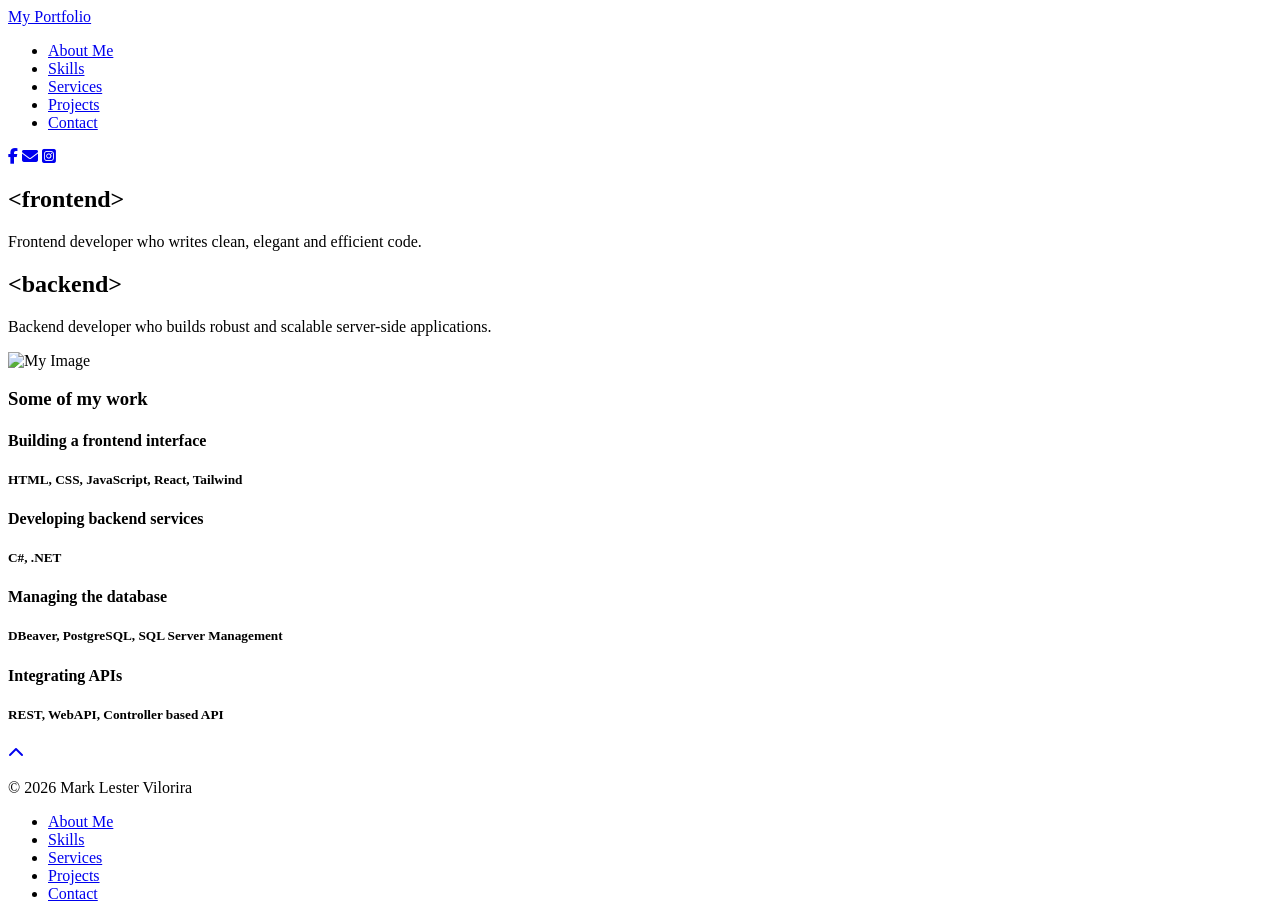
==== index.html @ 3931479c "feat: added project" ====
<!DOCTYPE html>

<html lang="en">

<head>

    <meta charset="UTF-8">
    <meta name="viewport" content="width=device-width, initial-scale=1.0">
    <meta http-equiv="X-UA-Compatible" content="ie=edge">
    <meta name="description" content="Lester's Resume">
    <title>my resume</title>

    <link rel="stylesheet" href="style.css">
    <link rel="stylesheet" href="https://cdnjs.cloudflare.com/ajax/libs/font-awesome/6.5.0/css/all.min.css">

</head>

<body> 

    <header class="header">

        <a href="index.html" class="logo">My Portfolio</a>
        <!--Header Section-->
        <nav class="navbar">
            <ul>
                <li><a href="about.html">About Me</a></li>
                <li><a href="#skills">Skills</a></li>
                <li><a href="#experience">Services</a></li>
                <li><a href="#projects">Projects</a></li>
                <li><a href="#contact">Contact</a></li>
            </ul>
        </nav>
        <div class="social-icons">
            <a href="https://www.facebook.com/lesterrific.v/" target="_blank"><i class="fa-brands fa-facebook-f"></i></a>
            <a href="mailto:lesterviloria1527@gmail.com" target="_blank"><i class="fa-solid fa-envelope"></i></a>
            <a href="https://www.instagram.com/lesterrr.v" target="_blank"><i class="fa-brands fa-square-instagram"></i></a>

        </div>

    </header>

    <main>

        <!--Home Section-->
        <section id="home">
            <div class="frontend">
                <h1>&lt;frontend&gt;</h1>
                <p>Frontend developer who writes clean, elegant and efficient code.</p>
            </div>       

            <div class="backend">
                <h1>&lt;backend&gt;</h1>
                <p>Backend developer who builds robust and scalable server-side applications.</p>
            </div>   

            <img src="images/JMP00097.jpg" alt="My Image" class="my-image">
        </section>

        <!--Project Section-->
        <section id="projects">
            <h3 class="projectheading">Some of my work</h3>
            <div class="projectcontainer">
                <div class="projectbox">
                    <h4>Building a frontend interface</h4>
                    <h5>HTML, CSS, JavaScript, React, Tailwind</h5>
                </div>

                <div class="projectbox">
                    <h4>Developing backend services</h4>
                    <h5>C#, .NET</h5>
                </div>

                <div class="projectbox">
                    <h4>Managing the database</h4>
                    <h5>DBeaver, PostgreSQL, SQL Server Management</h5>
                </div>

                <div class="projectbox">
                    <h4>Integrating APIs</h4>
                    <h5>REST, WebAPI, Controller based API</h5>
                </div>
            </div>
        </section>
        
    </main>

    <footer>
        <a href="index.html" class="scrollup">
            <i class="fa-solid fa-chevron-up"></i>
        </a>
        <p>© 2026 Mark Lester Vilorira</p>
        <nav class="footernavbar">
            <ul>
                <li><a href="about.html">About Me</a></li>
                <li><a href="#skills">Skills</a></li>
                <li><a href="#experience">Services</a></li>
                <li><a href="#projects">Projects</a></li>
                <li><a href="#contact">Contact</a></li>
            </ul>
        </nav>
    </footer>

</body>
</html>
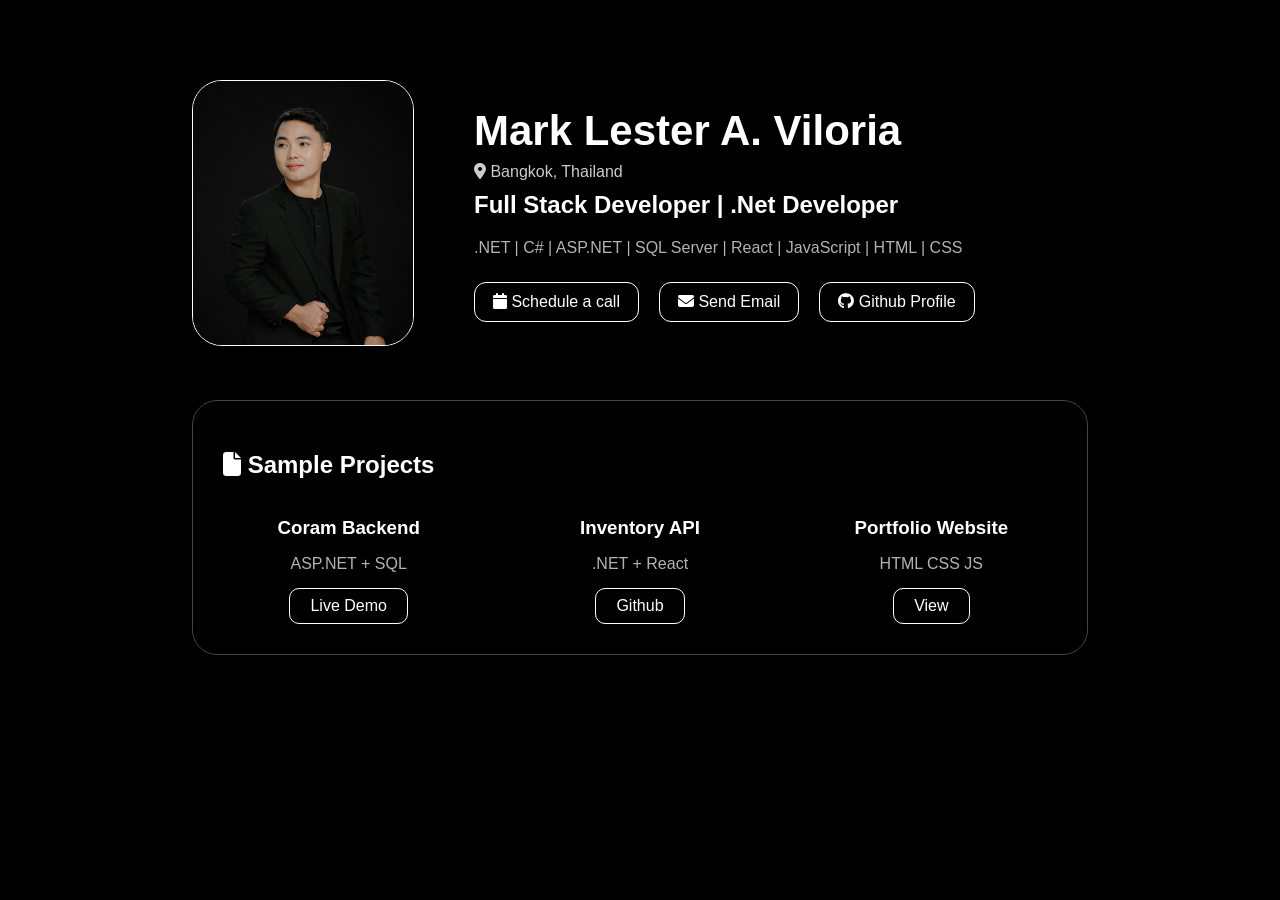
==== commit 235b0b23: "feat: "Fix the hero section"" ====
--- a/index.html
+++ b/index.html
@@ -1,104 +1,81 @@
 <!DOCTYPE html>
-
 <html lang="en">
 
 <head>
-
     <meta charset="UTF-8">
     <meta name="viewport" content="width=device-width, initial-scale=1.0">
-    <meta http-equiv="X-UA-Compatible" content="ie=edge">
-    <meta name="description" content="Lester's Resume">
-    <title>my resume</title>
+    <title>Mark Lester Viloria Portfolio</title>
 
     <link rel="stylesheet" href="style.css">
     <link rel="stylesheet" href="https://cdnjs.cloudflare.com/ajax/libs/font-awesome/6.5.0/css/all.min.css">
 
 </head>
 
-<body> 
+<body>
 
-    <header class="header">
+    <section class="hero">
 
-        <a href="index.html" class="logo">My Portfolio</a>
-        <!--Header Section-->
-        <nav class="navbar">
-            <ul>
-                <li><a href="about.html">About Me</a></li>
-                <li><a href="#skills">Skills</a></li>
-                <li><a href="#experience">Services</a></li>
-                <li><a href="#projects">Projects</a></li>
-                <li><a href="#contact">Contact</a></li>
-            </ul>
-        </nav>
-        <div class="social-icons">
-            <a href="https://www.facebook.com/lesterrific.v/" target="_blank"><i class="fa-brands fa-facebook-f"></i></a>
-            <a href="mailto:lesterviloria1527@gmail.com" target="_blank"><i class="fa-solid fa-envelope"></i></a>
-            <a href="https://www.instagram.com/lesterrr.v" target="_blank"><i class="fa-brands fa-square-instagram"></i></a>
+            <!-- HERO -->
+            <div class="hero-container">
 
-        </div>
-
-    </header>
-
-    <main>
-
-        <!--Home Section-->
-        <section id="home">
-            <div class="frontend">
-                <h1>&lt;frontend&gt;</h1>
-                <p>Frontend developer who writes clean, elegant and efficient code.</p>
-            </div>       
-
-            <div class="backend">
-                <h1>&lt;backend&gt;</h1>
-                <p>Backend developer who builds robust and scalable server-side applications.</p>
-            </div>   
-
-            <img src="images/JMP00097.jpg" alt="My Image" class="my-image">
-        </section>
-
-        <!--Project Section-->
-        <section id="projects">
-            <h3 class="projectheading">Some of my work</h3>
-            <div class="projectcontainer">
-                <div class="projectbox">
-                    <h4>Building a frontend interface</h4>
-                    <h5>HTML, CSS, JavaScript, React, Tailwind</h5>
+                <div class="hero-image">
+                    <img src="images/profile.png" alt="profile">
                 </div>
 
-                <div class="projectbox">
-                    <h4>Developing backend services</h4>
-                    <h5>C#, .NET</h5>
-                </div>
+                <div class="hero-content">
 
-                <div class="projectbox">
-                    <h4>Managing the database</h4>
-                    <h5>DBeaver, PostgreSQL, SQL Server Management</h5>
-                </div>
+                    <h1>Mark Lester A. Viloria</h1>
+                    <p class="location"><i class="fa-solid fa-location-dot"></i> Bangkok, Thailand</p>
 
-                <div class="projectbox">
-                    <h4>Integrating APIs</h4>
-                    <h5>REST, WebAPI, Controller based API</h5>
+                    <h2>Full Stack Developer | .Net Developer</h2>
+
+                    <p class="stack">
+                        .NET | C# | ASP.NET | SQL Server | React | JavaScript | HTML | CSS
+                    </p>
+
+                    <div class="buttons">
+                        <a href="https://calendar.google.com/calendar/u/0/r" class="btn" target="_blank"><i class="fa-solid fa-calendar"></i> Schedule a call</a>
+                        <a href="mailto:lesterviloria1527@gmail.com" class="btn" target="_blank"><i class="fa-solid fa-envelope"></i>
+                            Send Email</a>
+                        <a href="https://github.com/lester2027" class="btn" target="_blank"><i class="fa-brands fa-github"></i> Github
+                            Profile</a>
+                    </div>
+
                 </div>
             </div>
-        </section>
-        
-    </main>
 
-    <footer>
-        <a href="index.html" class="scrollup">
-            <i class="fa-solid fa-chevron-up"></i>
-        </a>
-        <p>© 2026 Mark Lester Vilorira</p>
-        <nav class="footernavbar">
-            <ul>
-                <li><a href="about.html">About Me</a></li>
-                <li><a href="#skills">Skills</a></li>
-                <li><a href="#experience">Services</a></li>
-                <li><a href="#projects">Projects</a></li>
-                <li><a href="#contact">Contact</a></li>
-            </ul>
-        </nav>
-    </footer>
+
+            <!-- PROJECTS -->
+
+            <div class="projects">
+
+                <h2><i class="fa-solid fa-file"></i> Sample Projects</h2>
+
+                <div class="project-grid">
+
+                    <div class="project-card">
+                        <h3>Coram Backend</h3>
+                        <p>ASP.NET + SQL</p>
+                        <a href="#" class="btn-project">Live Demo</a>
+                    </div>
+
+                    <div class="project-card">
+                        <h3>Inventory API</h3>
+                        <p>.NET + React</p>
+                        <a href="#" class="btn-project">Github</a>
+                    </div>
+
+                    <div class="project-card">
+                        <h3>Portfolio Website</h3>
+                        <p>HTML CSS JS</p>
+                        <a href="#" class="btn-project">View</a>
+                    </div>
+
+                </div>
+            </div>
+
+    </section>
 
 </body>
+
 </html>
--- a/style.css
+++ b/style.css
@@ -0,0 +1,109 @@
+body{
+background:black;
+font-family:Arial, Helvetica, sans-serif;
+color:white;
+margin:0;
+}
+
+/* HERO AREA */
+
+.hero{
+padding:80px 15%;
+}
+
+/* TOP SECTION */
+
+.hero-container{
+display:flex;
+align-items:center;
+gap:60px;
+}
+
+.hero-image img{
+width:220px;
+border-radius:30px;
+border:1px solid white;
+}
+
+.hero-content h1{
+font-size:42px;
+margin:0;
+}
+
+.location{
+opacity:0.8;
+margin:8px 0;
+}
+
+.hero-content h2{
+margin-top:10px;
+}
+
+.stack{
+opacity:0.7;
+margin-bottom:25px;
+}
+
+/* BUTTONS */
+
+.buttons{
+display:flex;
+gap:20px;
+}
+
+.btn{
+border:1px solid white;
+padding:10px 18px;
+border-radius:12px;
+text-decoration:none;
+color:white;
+transition:0.3s;
+}
+
+.btn:hover{
+background:white;
+color:black;
+}
+
+/* PROJECT SECTION */
+
+.projects{
+margin-top:50px;
+border:1px solid #444;
+padding:30px;
+border-radius:25px;
+}
+
+.project-grid{
+display:grid;
+grid-template-columns:repeat(3,1fr);
+gap:40px;
+margin-top:20px;
+}
+
+.project-card{
+text-align:center;
+}
+
+.project-card h3{
+margin-bottom:5px;
+}
+
+.project-card p{
+opacity:0.7;
+margin-bottom:15px;
+}
+
+.btn-project{
+border:1px solid white;
+padding:8px 20px;
+border-radius:10px;
+text-decoration:none;
+color:white;
+display:inline-block;
+}
+
+.btn-project:hover{
+background:white;
+color:black;
+}
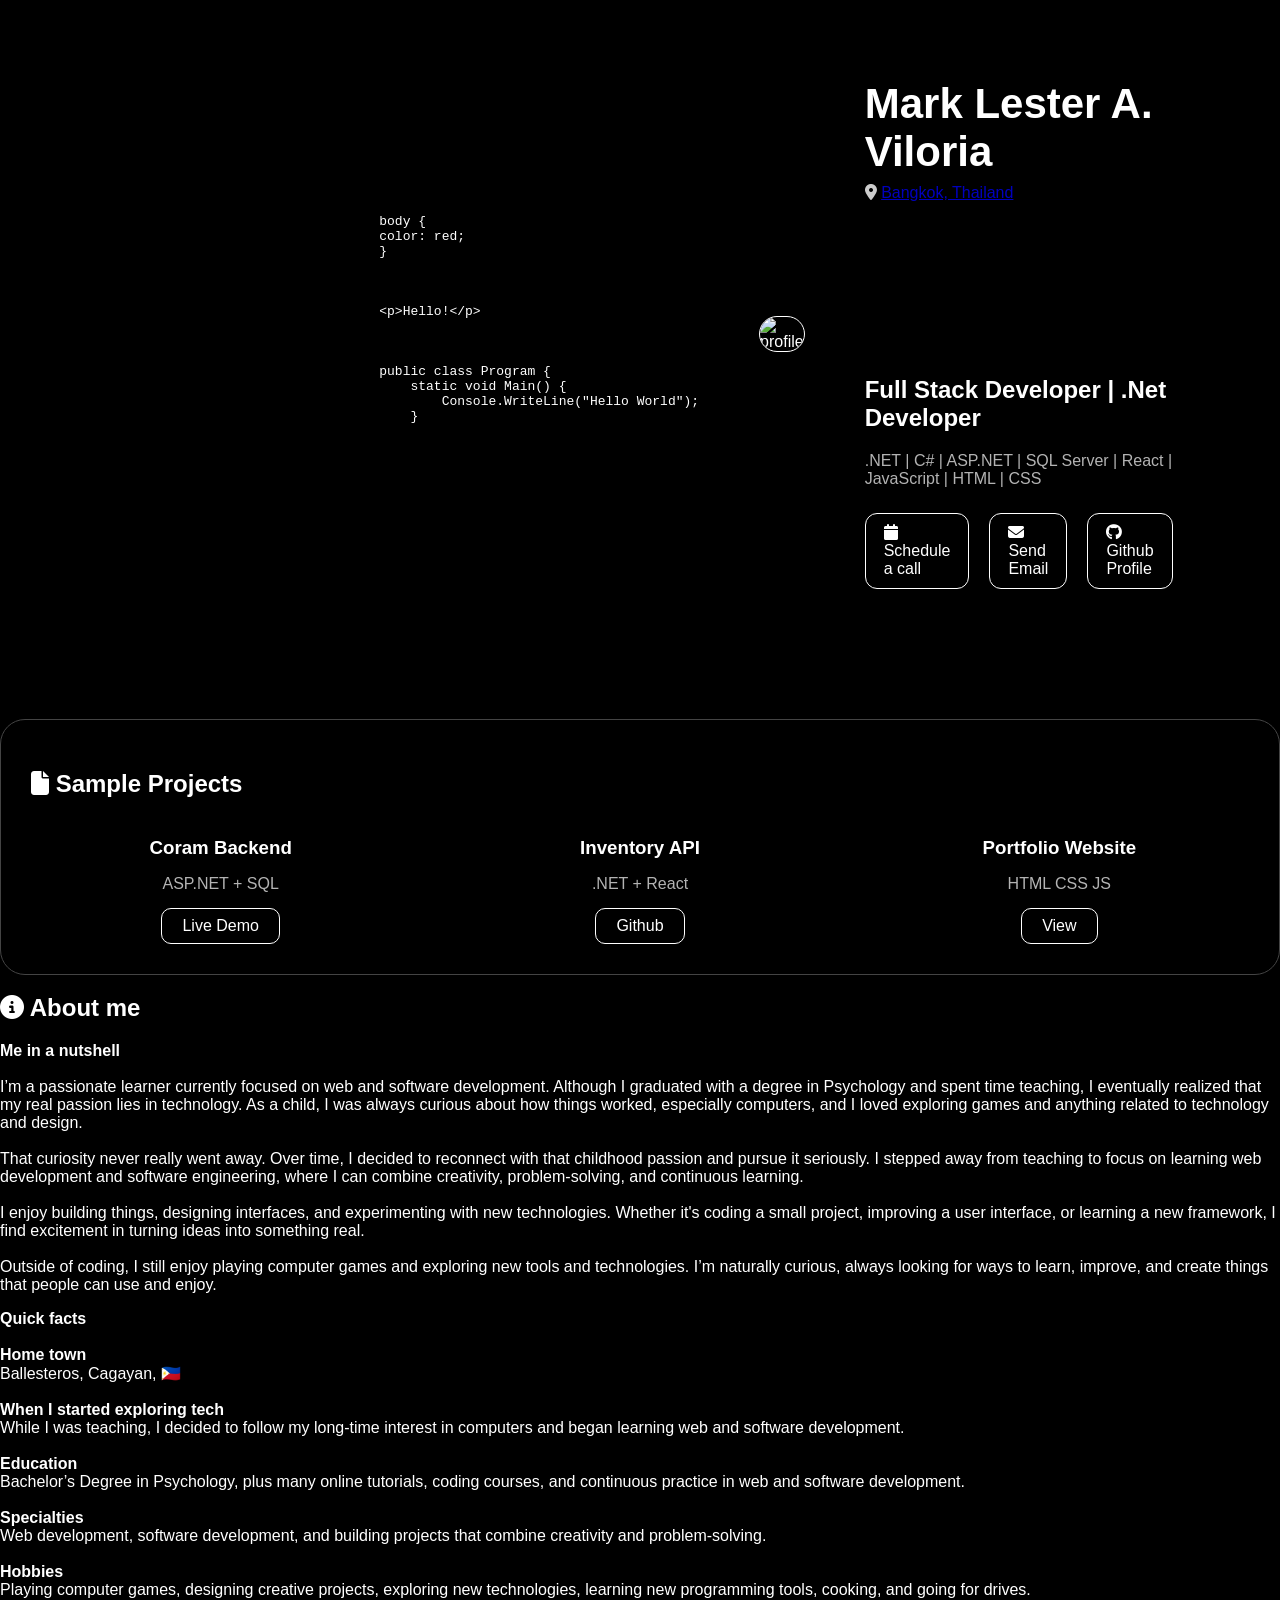
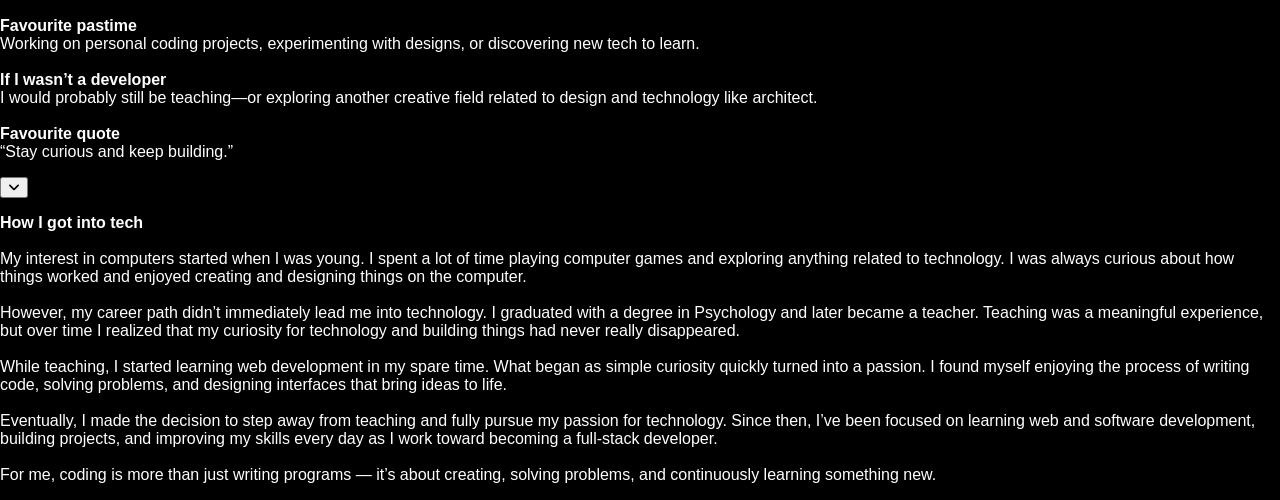
==== commit e0d25a94: "feat:"Minor changes"" ====
--- a/index.html
+++ b/index.html
@@ -4,10 +4,18 @@
 <head>
     <meta charset="UTF-8">
     <meta name="viewport" content="width=device-width, initial-scale=1.0">
+    <meta property="og:type" content="website">
+    <meta name="description" content="Portfolio">
     <title>Mark Lester Viloria Portfolio</title>
 
+    <link rel="icon" href="images/1.png">
     <link rel="stylesheet" href="style.css">
     <link rel="stylesheet" href="https://cdnjs.cloudflare.com/ajax/libs/font-awesome/6.5.0/css/all.min.css">
+    <link rel="preconnect" href="https://fonts.googleapis.com">
+    <link rel="preconnect" href="https://fonts.gstatic.com" crossorigin>
+    <link
+        href="https://fonts.googleapis.com/css2?family=Alex+Brush&family=Bungee+Shade&family=Fraunces:ital,opsz,wght@0,9..144,100..900;1,9..144,100..900&family=Passion+One:wght@400;700;900&display=swap"
+        rel="stylesheet">
 
 </head>
 
@@ -15,67 +23,271 @@
 
     <section class="hero">
 
-            <!-- HERO -->
-            <div class="hero-container">
-
-                <div class="hero-image">
-                    <img src="images/profile.png" alt="profile">
-                </div>
-
-                <div class="hero-content">
-
-                    <h1>Mark Lester A. Viloria</h1>
-                    <p class="location"><i class="fa-solid fa-location-dot"></i> Bangkok, Thailand</p>
-
-                    <h2>Full Stack Developer | .Net Developer</h2>
-
-                    <p class="stack">
-                        .NET | C# | ASP.NET | SQL Server | React | JavaScript | HTML | CSS
+        <!-- HERO -->
+        <div class="hero-container">
+
+            <div class="hero-design">
+                <pre>
+                    <code id="css">
+                        <span id="yellow">body</span> {
+                        <span id="purple">color:</span> <span id="red">red;</span>
+                        }
+                    </code>
+
+                    <code id="html">
+                        <span>&lt;p&gt;</span>Hello!<span>&lt;/p&gt;</span>
+                    </code>
+
+                    <code id="csharp">
+                        <span id="blue">public class</span> <span id="green">Program</span> {
+                            <span id="blue2">static void</span> <span id="cyellow">Main</span>() {
+                                <span id="green2">Console.</span><span id="cyellow2">WriteLine</span>("Hello World");
+                            }
+                    </code>
+
+                </pre>
+            </div>
+
+            <div class="hero-image">
+                <img src="images/profile.avif" alt="profile">
+            </div>
+
+            <div class="hero-content">
+
+                <h1>Mark Lester A. Viloria</h1>
+                <p class="location">
+                    <i class="fa-solid fa-location-dot"></i>
+
+                    <span class="map-tooltip">
+                        <a href="https://maps.app.goo.gl/gUi6PAz6ZsttTnCV8" target="_blank">
+                            Bangkok, Thailand
+                        </a>
+
+                        <span class="map-box">
+                            <iframe src="https://www.google.com/maps?q=Bangkok,Thailand&output=embed" width="180"
+                                height="160" style="border:0;" loading="lazy"
+                                referrerpolicy="strict-origin-when-cross-origin">
+                            </iframe>
+                        </span>
+                    </span>
+                </p>
+
+                <h2>Full Stack Developer | .Net Developer</h2>
+
+                <p class="stack">
+                    .NET | C# | ASP.NET | SQL Server | React | JavaScript | HTML | CSS
+                </p>
+                
+                <div class="buttons">
+                    <a href="https://calendar.google.com/calendar/u/0/r" class="btn" target="_blank"><i
+                            class="fa-solid fa-calendar"></i> Schedule a call</a>
+                    <a href="mailto:lesterviloria1527@gmail.com" class="btn" target="_blank"><i
+                            class="fa-solid fa-envelope"></i>
+                        Send Email</a>
+                    <a href="https://github.com/lester2027" class="btn" target="_blank"><i
+                            class="fa-brands fa-github"></i> Github
+                        Profile</a>
+                </div>
+
+            </div>
+
+        </div>
+
+    </section>
+
+
+    <!-- PROJECTS -->
+    <section class="projects-container">
+        <div class="projects">
+
+            <h2><i class="fa-solid fa-file" id="project-icon"></i> Sample Projects</h2>
+
+            <div class="project-grid">
+
+                <div class="project-card">
+                    <h3>Coram Backend</h3>
+                    <p>ASP.NET + SQL</p>
+                    <a href="#" class="btn-project">Live Demo</a>
+                </div>
+
+                <div class="project-card">
+                    <h3>Inventory API</h3>
+                    <p>.NET + React</p>
+                    <a href="#" class="btn-project">Github</a>
+                </div>
+
+                <div class="project-card">
+                    <h3>Portfolio Website</h3>
+                    <p>HTML CSS JS</p>
+                    <a href="#" class="btn-project">View</a>
+                </div>
+
+            </div>
+        </div>
+    </section>
+
+    <!-- ABOUT ME -->
+    <section class="aboutme-container">
+        <div class="aboutme">
+
+            <h2><i class="fa-solid fa-circle-info" id="aboutme-icon"></i> About me</h2>
+
+            <div class="aboutme-grid">
+
+                <div class="aboutme-col">
+                    <p><strong>Me in a nutshell</strong><br>
+                        <br>
+                        I’m a passionate learner currently focused on web and software development. Although I graduated
+                        with a degree in Psychology and spent time teaching, I eventually realized that my real passion
+                        lies in technology. As a child, I was always curious about how things worked, especially
+                        computers, and I loved exploring games and anything related to technology and design.<br>
+                        <br>
+                        That curiosity never really went away. Over time, I decided to reconnect with that childhood
+                        passion and pursue it seriously. I stepped away from teaching to focus on learning web
+                        development and software engineering, where I can combine creativity, problem-solving, and
+                        continuous learning.
+                        <br>
+                        <br>
+                        I enjoy building things, designing interfaces, and experimenting with new technologies. Whether
+                        it's
+                        coding a small project, improving a user interface, or learning a new framework, I find
+                        excitement in turning ideas into something real.
+                        <br>
+                        <br>
+                        Outside of coding, I still enjoy playing computer games and exploring new tools and
+                        technologies. I’m naturally curious, always looking for ways to learn, improve, and create
+                        things that people can use and enjoy.
                     </p>
-
-                    <div class="buttons">
-                        <a href="https://calendar.google.com/calendar/u/0/r" class="btn" target="_blank"><i class="fa-solid fa-calendar"></i> Schedule a call</a>
-                        <a href="mailto:lesterviloria1527@gmail.com" class="btn" target="_blank"><i class="fa-solid fa-envelope"></i>
-                            Send Email</a>
-                        <a href="https://github.com/lester2027" class="btn" target="_blank"><i class="fa-brands fa-github"></i> Github
-                            Profile</a>
+                </div>
+
+                <div class="aboutme-col">
+                    <p><strong>Quick facts</strong>
+                        <br>
+                        <br>
+                        <strong>Home town</strong>
+                        <br>
+                        Ballesteros, Cagayan, 🇵🇭
+                        <br>
+                        <br>
+                        <strong>When I started exploring tech</strong>
+                        <br>
+                        While I was teaching, I decided to follow my long-time interest in computers and began learning
+                        web and software development.
+                        <br>
+                        <br>
+                        <strong>Education</strong>
+                        <br>
+                        Bachelor’s Degree in Psychology, plus many online tutorials, coding courses, and continuous
+                        practice in web and software development.
+                        <br>
+                        <br>
+                        <strong>Specialties</strong>
+                        <br>
+                        Web development, software development, and building projects that combine creativity and
+                        problem-solving.
+                        <br>
+                        <br>
+                        <strong>Hobbies</strong>
+                        <br>
+                        Playing computer games, designing creative projects, exploring new technologies, learning new
+                        programming tools, cooking, and going for drives.
+                        <br>
+                        <br>
+                        <strong>Favourite pastime</strong>
+                        <br>
+                        Working on personal coding projects, experimenting with designs, or discovering new tech to
+                        learn.
+                        <br>
+                        <br>
+                        <strong>If I wasn’t a developer</strong>
+                        <br>
+                        I would probably still be teaching—or exploring another creative field related to design and
+                        technology like architect.
+                        <br>
+                        <br>
+                        <strong>Favourite quote</strong>
+                        <br>
+                        “Stay curious and keep building.”
+                    </p>
+                </div>
+
+                <div class="seemore-container">
+
+                    <div class="seemore-active" id="seemore-screen">
+                        <button id="seemore-btn" type="button">
+                            <i class="fa-solid fa-angle-down"></i>
+                        </button>
                     </div>
 
-                </div>
-            </div>
-
-
-            <!-- PROJECTS -->
-
-            <div class="projects">
-
-                <h2><i class="fa-solid fa-file"></i> Sample Projects</h2>
-
-                <div class="project-grid">
-
-                    <div class="project-card">
-                        <h3>Coram Backend</h3>
-                        <p>ASP.NET + SQL</p>
-                        <a href="#" class="btn-project">Live Demo</a>
+                    <div class="screen" id="seemore-aboutme">
+                        <div class="seemore-aboutme-container">
+                            <p><strong>How I got into tech</strong>
+                                <br>
+                                <br>
+                                My interest in computers started when I was young. I spent a lot of time playing
+                                computer games and exploring anything related to technology. I was always curious about
+                                how things worked and enjoyed creating and designing things on the computer.
+                                <br>
+                                <br>
+                                However, my career path didn’t immediately lead me into technology. I graduated with a
+                                degree in Psychology and later became a teacher. Teaching was a meaningful experience,
+                                but over time I realized that my curiosity for technology and building things had never
+                                really disappeared.
+                                <br>
+                                <br>
+                                While teaching, I started learning web development in my spare time. What began as
+                                simple curiosity quickly turned into a passion. I found myself enjoying the process of
+                                writing code, solving problems, and designing interfaces that bring ideas to life.
+                                <br>
+                                <br>
+                                Eventually, I made the decision to step away from teaching and fully pursue my passion
+                                for technology. Since then, I’ve been focused on learning web and software development,
+                                building projects, and improving my skills every day as I work toward becoming a
+                                full-stack developer.
+                                <br>
+                                <br>
+                                For me, coding is more than just writing programs — it’s about creating, solving
+                                problems, and continuously learning something new.
+                            </p>
+                        </div>
                     </div>
 
-                    <div class="project-card">
-                        <h3>Inventory API</h3>
-                        <p>.NET + React</p>
-                        <a href="#" class="btn-project">Github</a>
-                    </div>
-
-                    <div class="project-card">
-                        <h3>Portfolio Website</h3>
-                        <p>HTML CSS JS</p>
-                        <a href="#" class="btn-project">View</a>
-                    </div>
-
-                </div>
-            </div>
+                </div>
+
+                <!-- SEE MORE BUTTON  -->
+                <!-- <div class="aboutme-seemorebtn">
+                    <button onclick="toggleMore()">See more</button>
+                    <div id="moreContent"></div> 
+                </div>  -->
+
+                <!-- JAVASCRIPT -->
+                <!-- <div class="hidden-text">
+                    <script class="hidden-text-container"> 
+                        let expanded = false; 
+                        function toggleMore() { 
+                        const more = document.getElementById("moreContent"); 
+                        if(!expanded) { 
+                            more.innerHTML = 
+                            ` <p><strong>How I got into tech</strong><br><br> My interest in computers started when I was young. I spent a lot of time playing computer games and exploring anything related to technology. I was always curious about how things worked and enjoyed creating and designing things on the computer. <br><br> However, my career path didn’t immediately lead me into technology. I graduated with a degree in Psychology and later became a teacher. Teaching was a meaningful experience, but over time I realized that my curiosity for technology and building things had never really disappeared. <br><br> While teaching, I started learning web development in my spare time. What began as simple curiosity quickly turned into a passion. I found myself enjoying the process of writing code, solving problems, and designing interfaces that bring ideas to life. <br><br> Eventually, I made the decision to step away from teaching and fully pursue my passion for technology. Since then, I’ve been focused on learning web and software development, building projects, and improving my skills every day as I work toward becoming a full-stack developer. <br><br> For me, coding is more than just writing programs — it’s about creating, solving problems, and continuously learning something new. </p> `; 
+                        
+                            expanded = true; }
+                            else{ 
+                                more.innerHTML = ""; 
+                                expanded = false; 
+                                } 
+                            } 
+                    </script>
+                </div> -->
+
+
+            </div>
+
+        </div>
 
     </section>
 
+    <script src="/script.js"></script>
+
 </body>
 
 </html>
